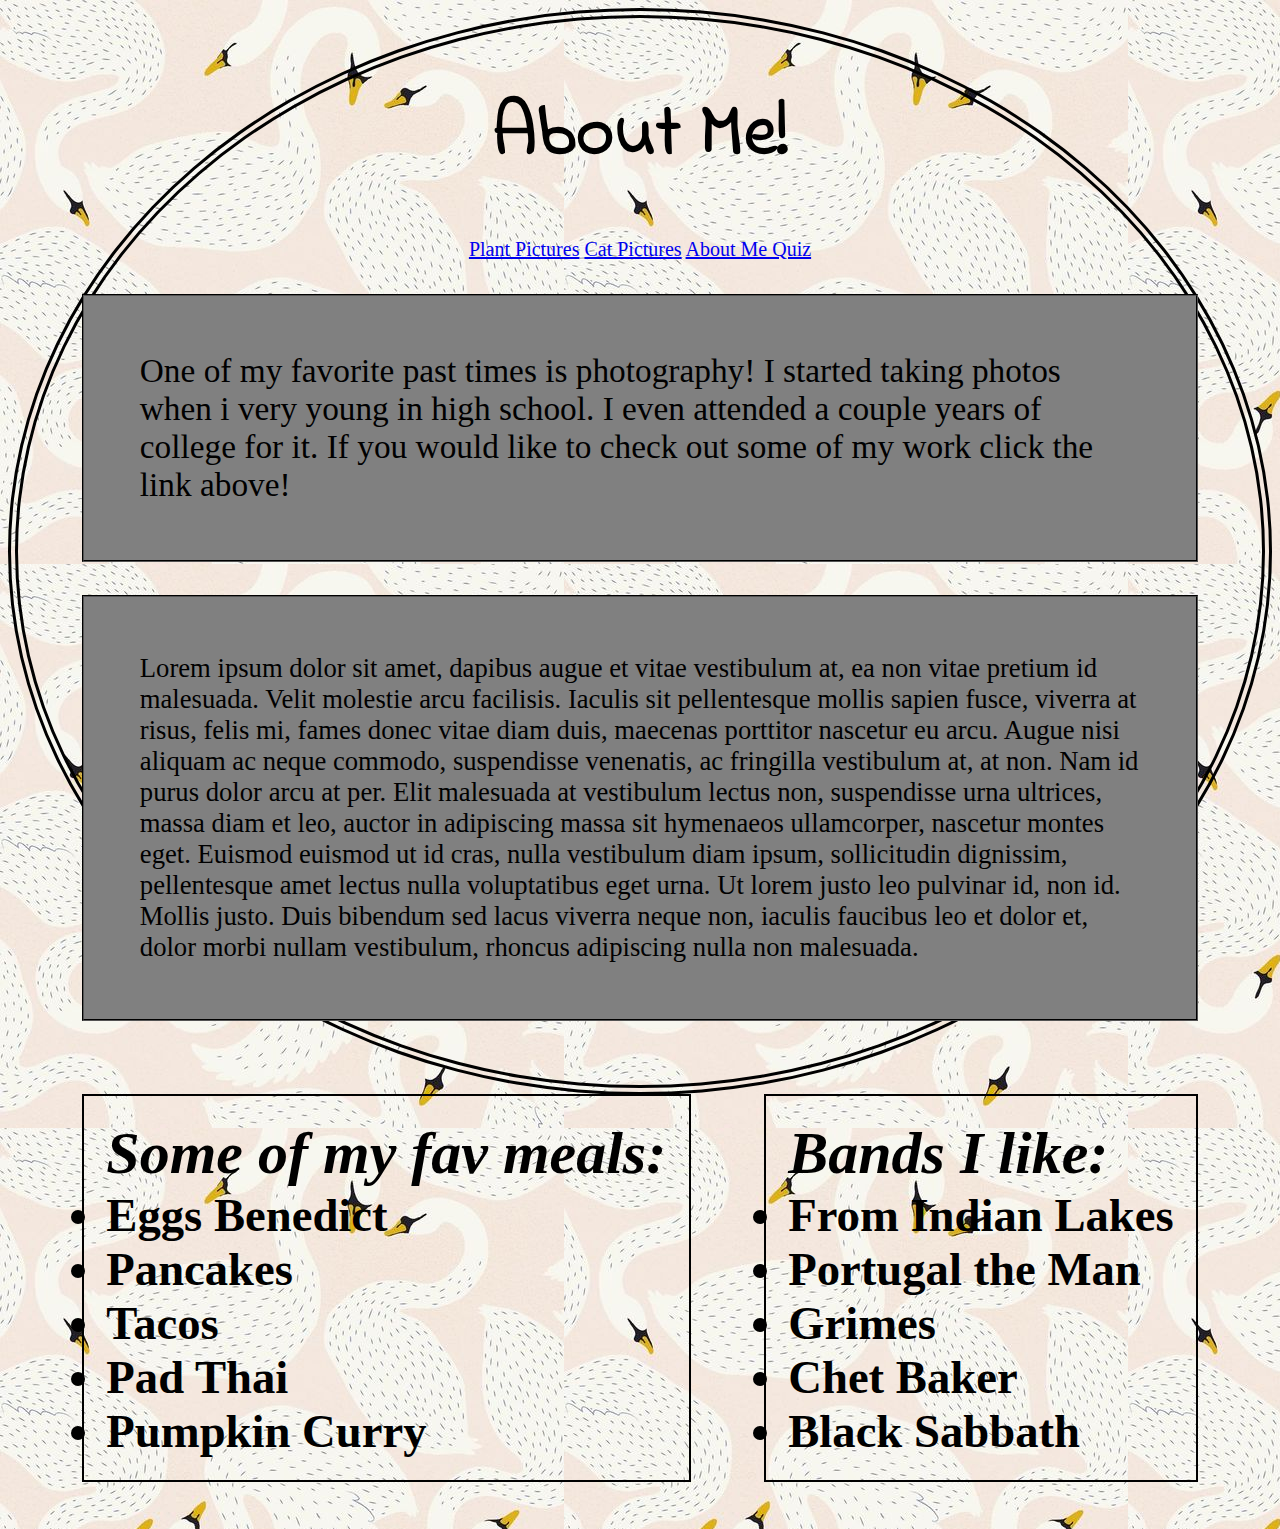
==== index.html @ 46fd1a51 "changed aboutindex" ====
<DOCTYPE html>
    <html>
    <head>
        <link rel="stylesheet" href= style.css>
        <link href="https://fonts.googleapis.com/css?family=Indie+Flower" rel="stylesheet">
         <title>About Me Page</title>
    </head>
         <body>
   
    <h1>About Me!</h1>

        <nav>
            <a href='plant-photos.html' target='_blank'>Plant Pictures</a>

            <a href='cat-pictures.html' target='_blank'>Cat Pictures</a>

            <a href='quiz.html' target='_blank'>About Me Quiz</a>

        </nav>

        <p class='b'> One of my favorite past times is photography! I started taking photos when i
            very young in high school. I even attended a couple years of college for it. If you would like to 
            check out some of my work click the link above!
        </p>

         <p>Lorem ipsum dolor sit amet, dapibus augue et vitae vestibulum at, 
            ea non vitae pretium id malesuada. Velit molestie arcu facilisis.
            Iaculis sit pellentesque mollis sapien fusce, viverra at risus, 
            felis mi, fames donec vitae diam duis, maecenas porttitor nascetur eu arcu. 
            Augue nisi aliquam ac neque commodo, suspendisse venenatis, ac fringilla vestibulum 
            at, at non. Nam id purus dolor arcu at per. Elit malesuada at vestibulum lectus non,
            suspendisse urna ultrices, massa diam et leo, auctor in adipiscing massa sit hymenaeos
            ullamcorper, nascetur montes eget. Euismod euismod ut id cras, nulla vestibulum diam ipsum,
            sollicitudin dignissim, pellentesque amet lectus nulla voluptatibus eget urna. Ut lorem
            justo leo pulvinar id, non id. Mollis justo. Duis bibendum sed lacus viverra neque non, 
            iaculis faucibus leo et dolor et, dolor morbi nullam vestibulum, rhoncus adipiscing
             nulla non malesuada.</p>

        
            <ul class='c'>
                <lh>Bands I like:</lh>
            <li>From Indian Lakes</li>
            <li>Portugal the Man</li>
            <li>Grimes</li>
            <li>Chet Baker</li>
            <li>Black Sabbath</li>
            </ul>
        
      

            <ul class='p'>
                <lh>Some of my fav meals:</lh>
            <li>Eggs Benedict</li>
            <li>Pancakes</li> 
            <li>Tacos</li>
            <li>Pad Thai</li> 
            <li>Pumpkin Curry</li> 
            </ul>

        </body>
        

    </html>
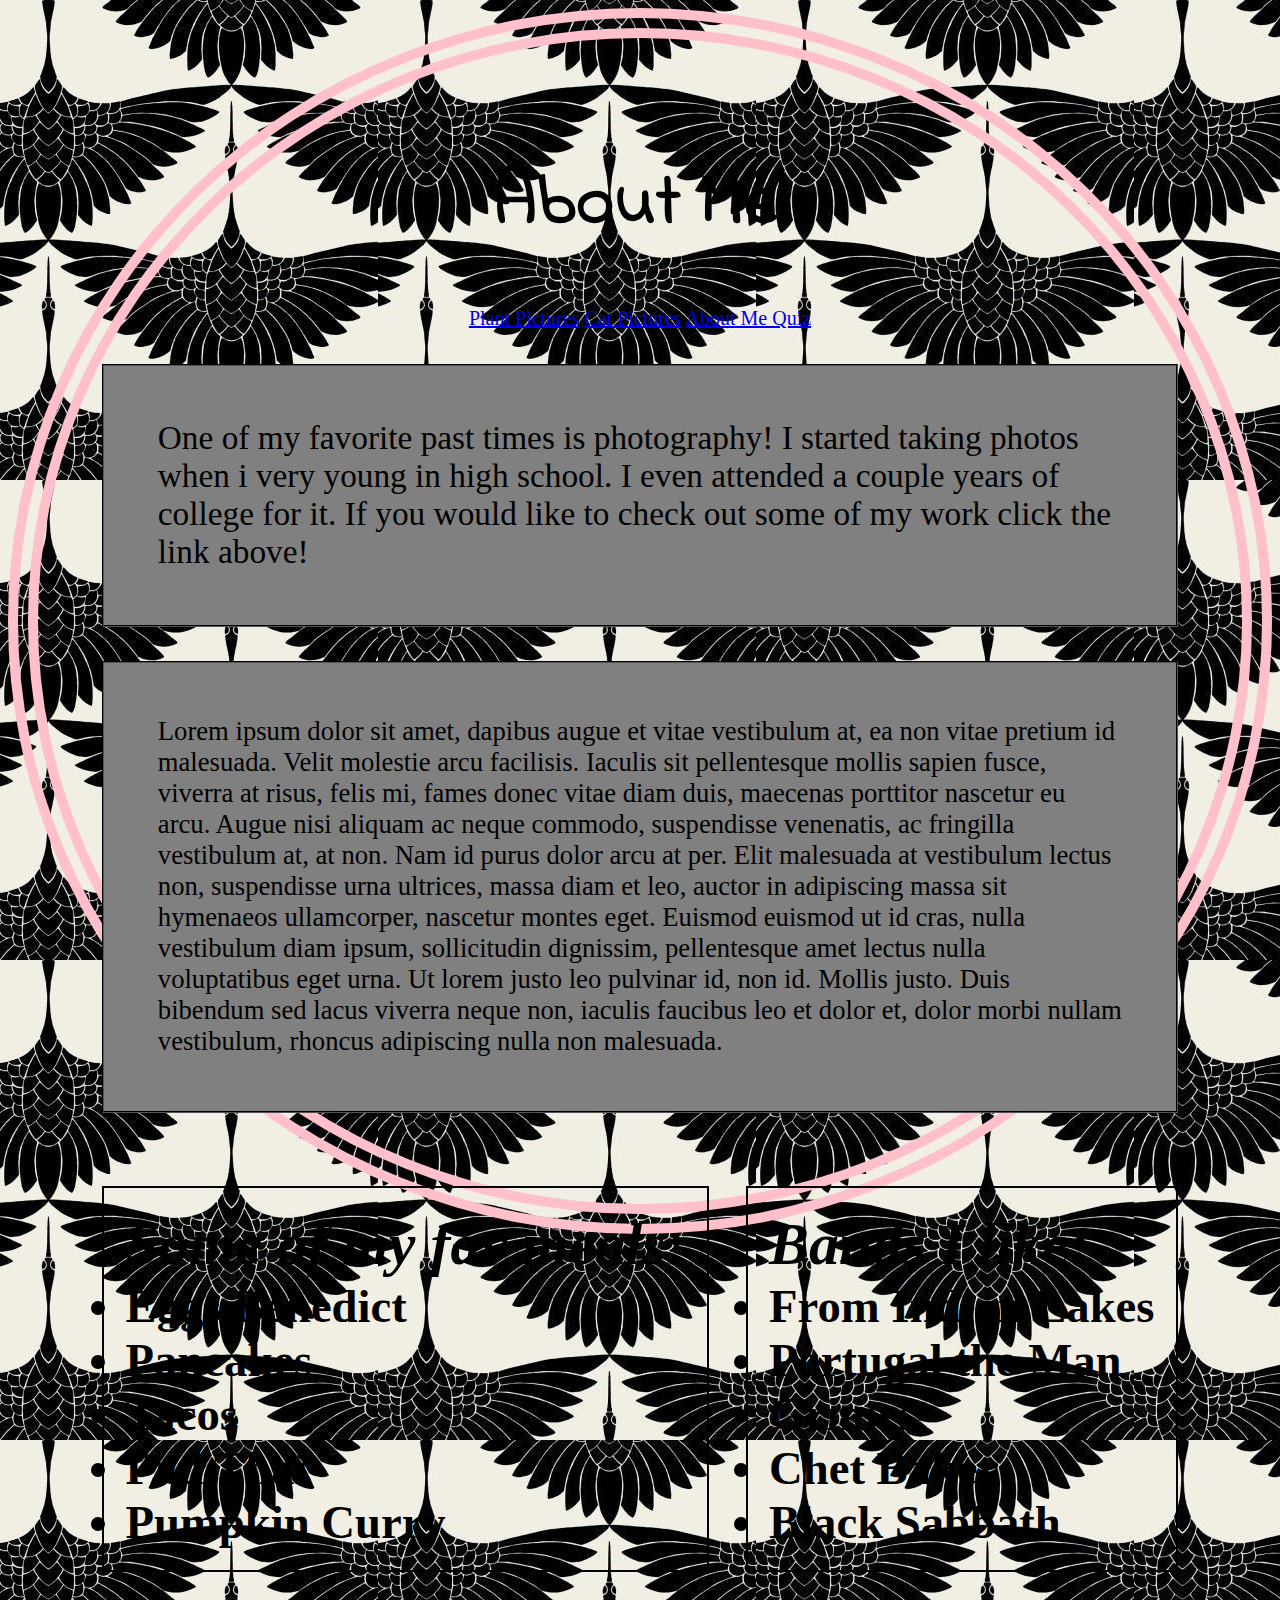
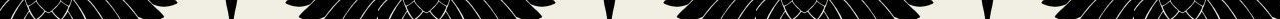
==== commit f739fd5f: "changed background image and color of border...just playing around" ====
--- a/index.html
+++ b/index.html
@@ -1,4 +1,4 @@
-<DOCTYPE html>
+<!DOCTYPE html>
     <html>
     <head>
         <link rel="stylesheet" href= style.css>
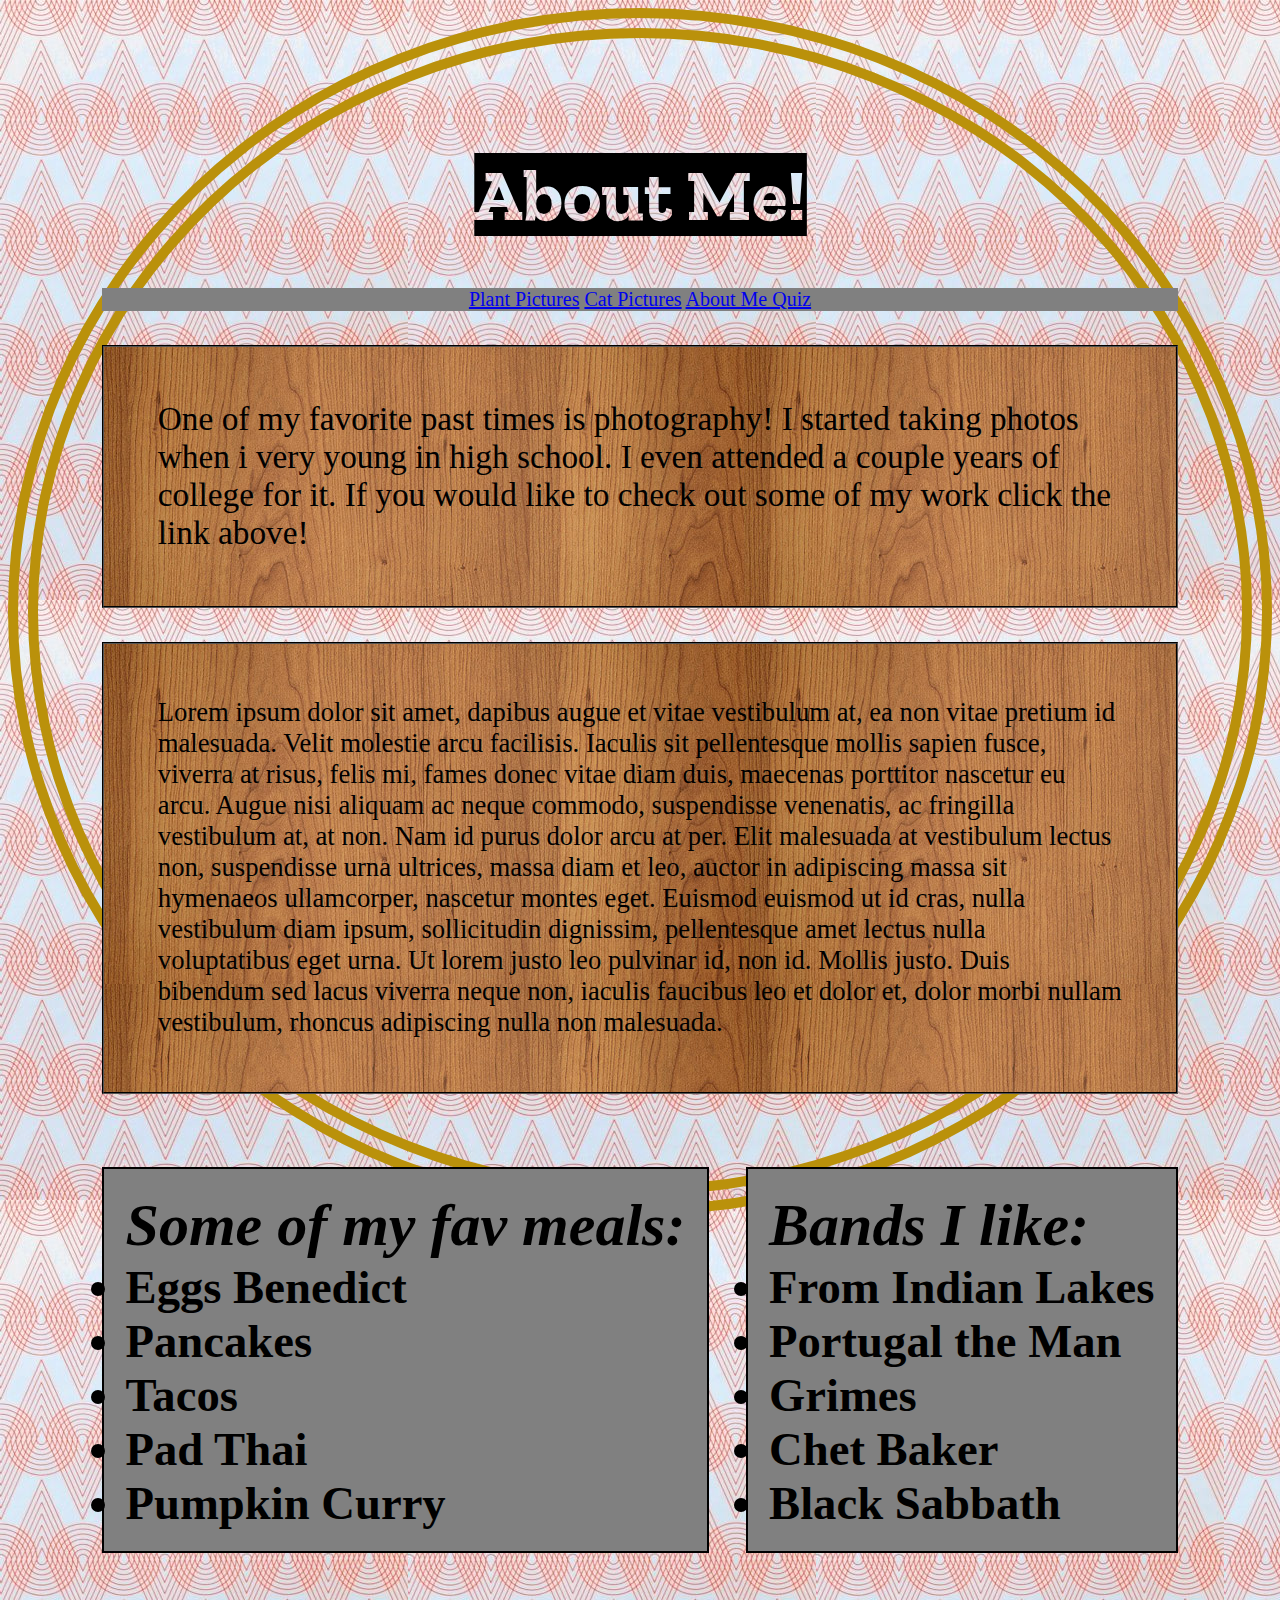
==== commit b018b17f: "added to- my css styling" ====
--- a/index.html
+++ b/index.html
@@ -2,7 +2,9 @@
     <html>
     <head>
         <link rel="stylesheet" href= style.css>
-        <link href="https://fonts.googleapis.com/css?family=Indie+Flower" rel="stylesheet">
+        <!-- <link href="https://fonts.googleapis.com/css?family=Indie+Flower" rel="stylesheet"> -->
+        <link href="https://fonts.googleapis.com/css?family=Zilla+Slab+Highlight" rel="stylesheet">
+
          <title>About Me Page</title>
     </head>
          <body>
